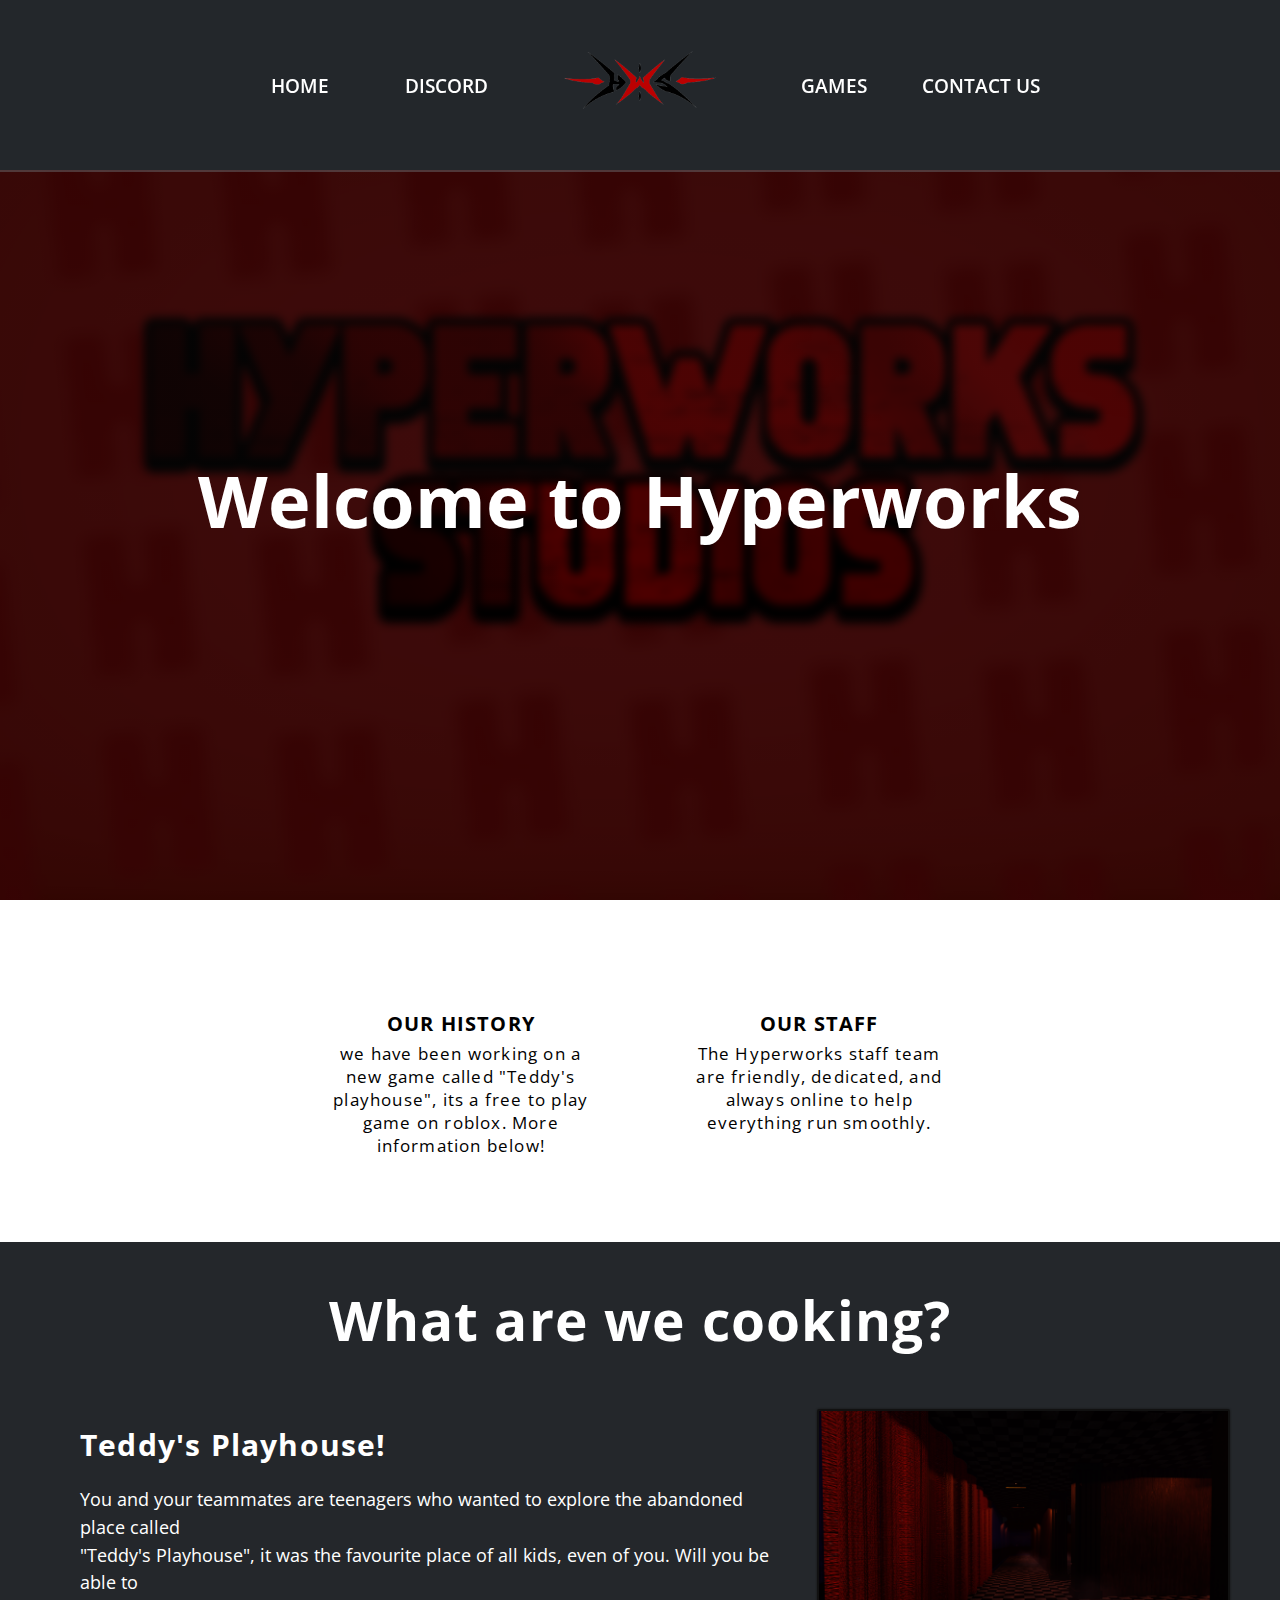
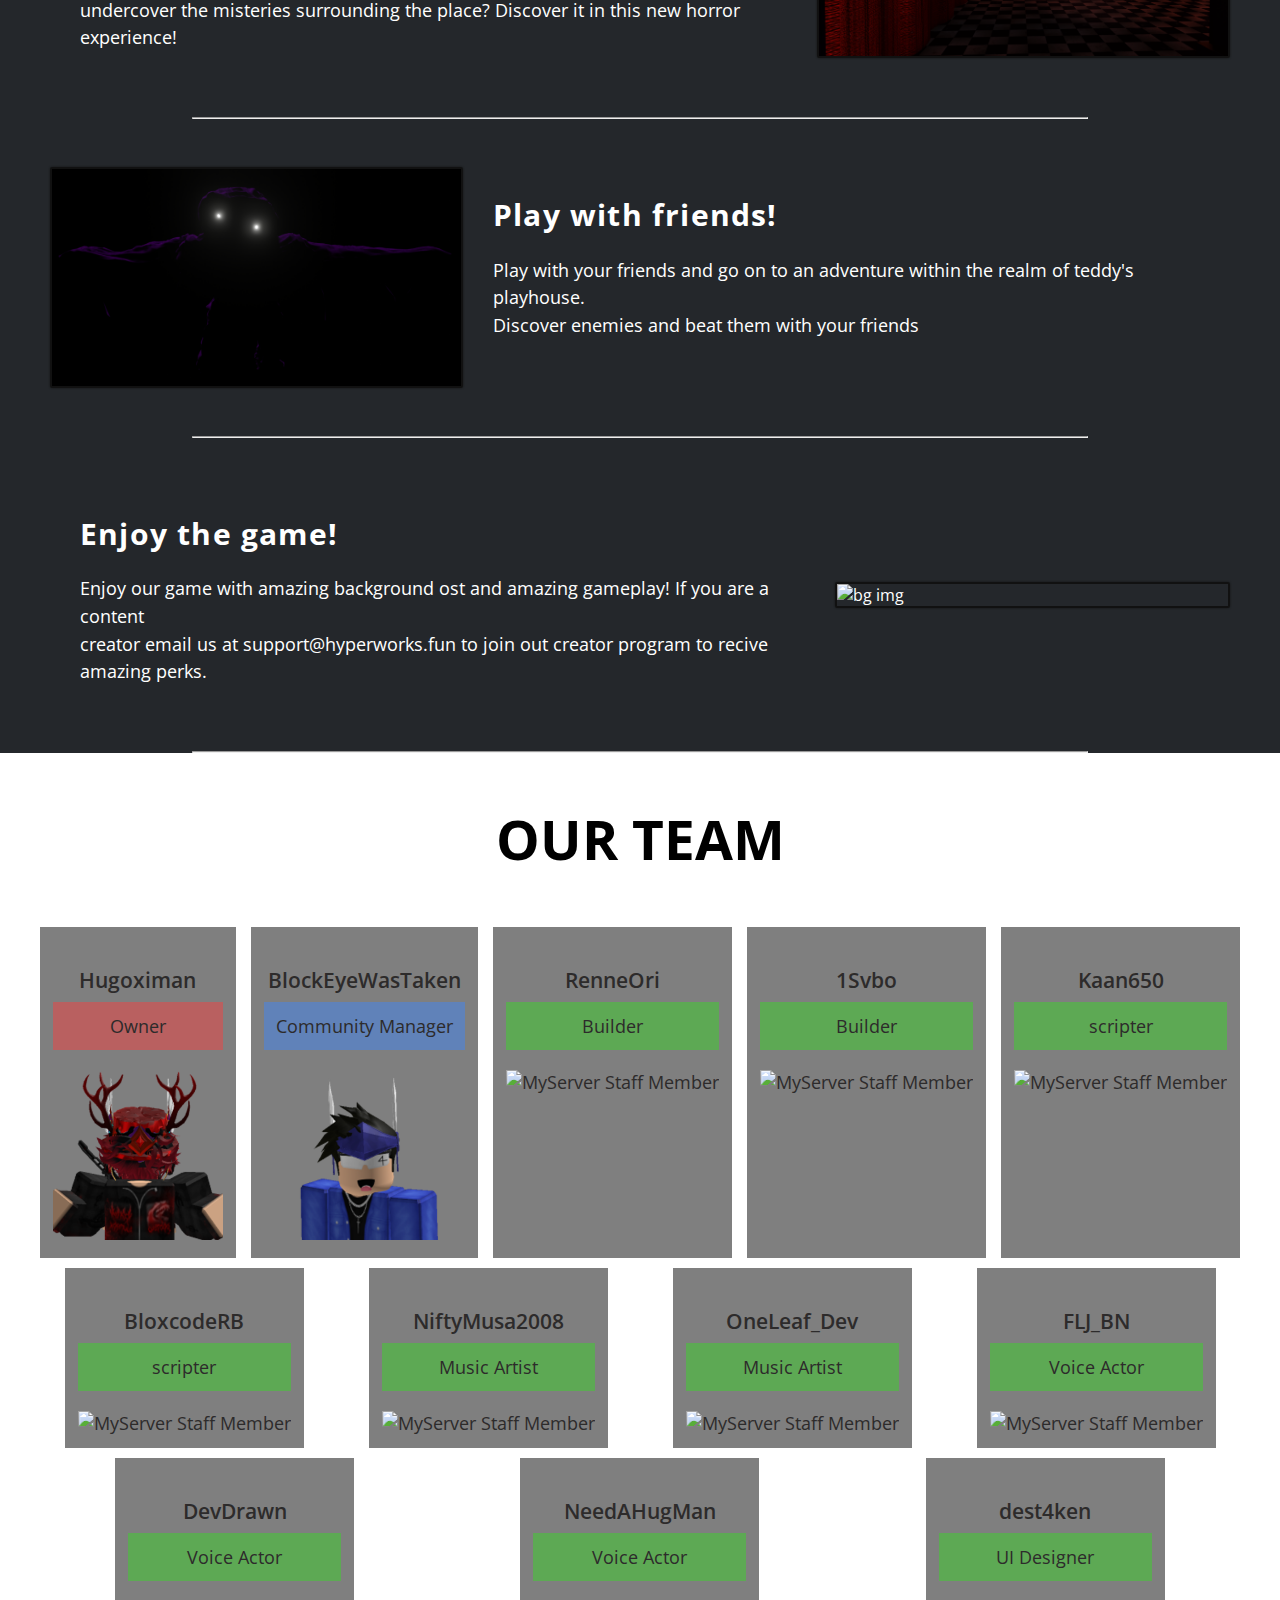
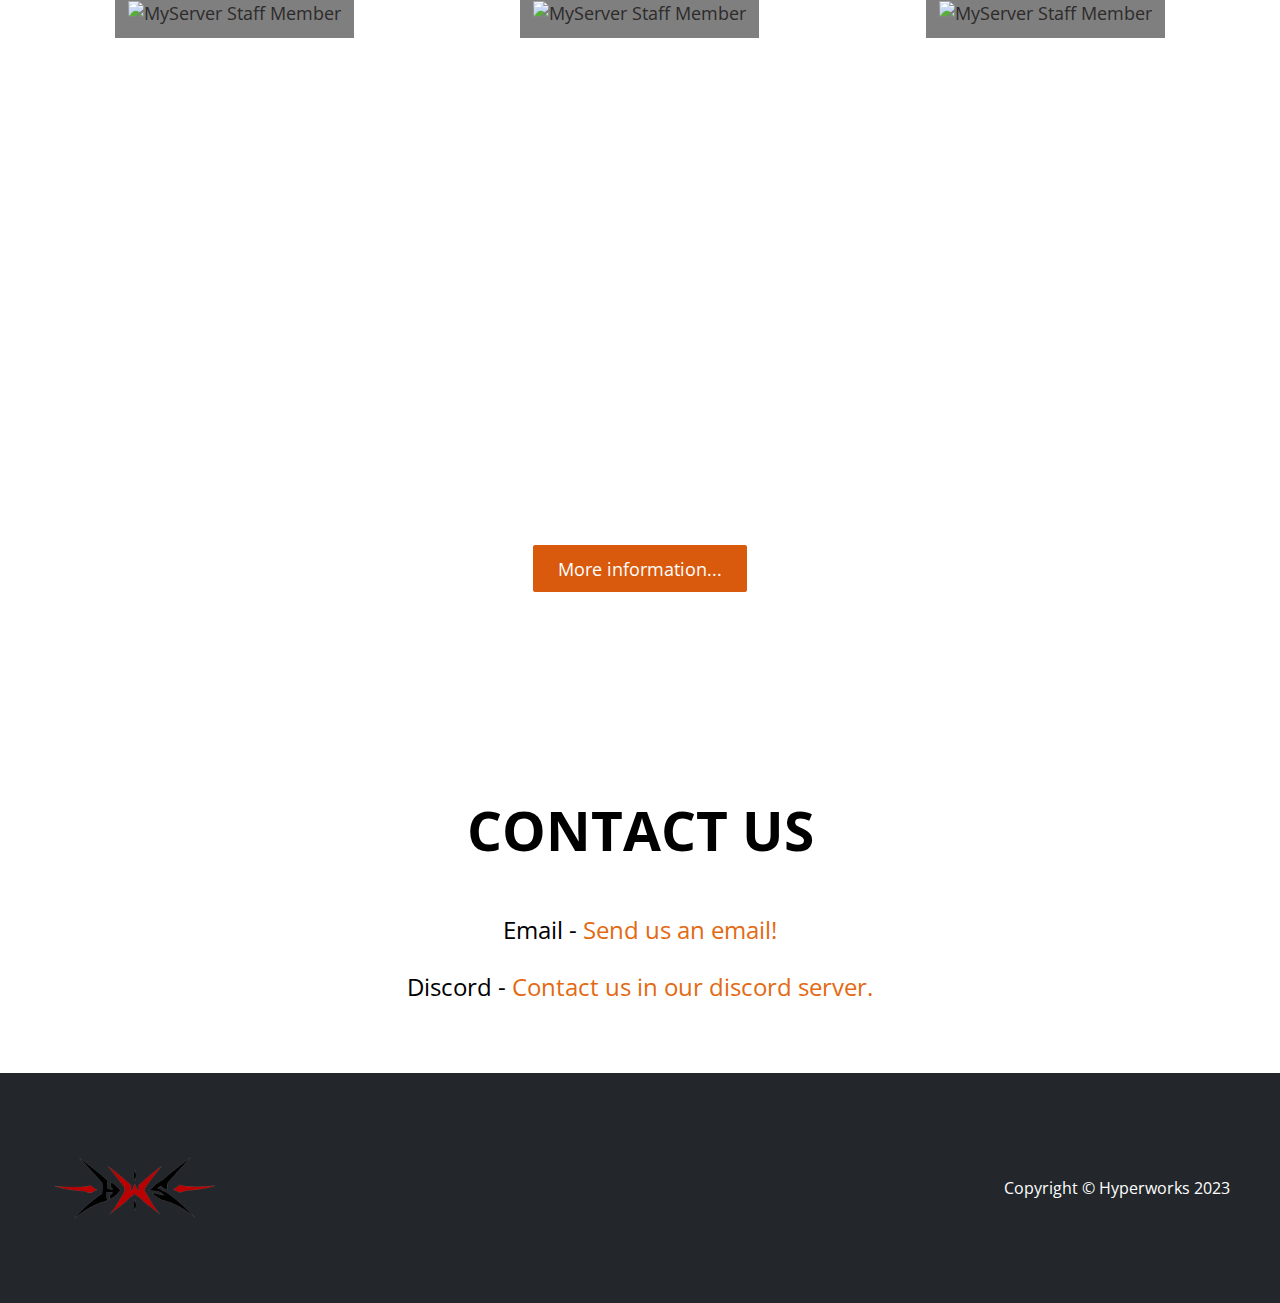
==== index.html @ 55dc38e3 "e" ====
<!DOCTYPE html>
<html>
<head>
  <link rel="icon" href="img/favicon.png">
	<title>Hyperworks - Official Website</title>

	<meta charset="utf-8">
	<meta property="og:title" content="Hyperworks Official Website" />
	<meta property="og:type" content="Official website for hyperworks studio." />
	<meta property="og:url" content="https://hyperworks.fun" />
	<meta property="og:image" content="https://discord.com/channels/1036314527408595025/1036680721793818724/1137017485170851901" />
	<meta name="theme-color" content="#DC143C">
	<meta name="twitter:card" content="summary_large_image">
	<link href="https://fonts.googleapis.com/css2?family=Open+Sans:wght@400;600;700&display=swap" rel="stylesheet">
	<link rel="stylesheet" href="stylesheet.css">
	<script src="https://use.fontawesome.com/30155533f0.js"></script>
	<script type="text/javascript">
		function mobile() {
			var bars = document.getElementById("mnav");
			if(bars.className === "mnav") {
				bars.className += " responsive";
			} else {
				bars.className = "mnav";
			}
		}
	</script>

</head>
<body>
	<header>
		<div class="nav">
			<ul class="nav-items" id="nav-items">
				<a><li onclick="mobile()" class="icon fa fa-bars fa-2x"></li></a>
				<a href="#main"><li class="h">
					<div class="overlay"></div>
					Home
				</li></a>
				<a href="https://discord.gg/hyperworks-studios-1071355913589501952" target="_blank"><li class="h">
					<div class="overlay"></div>
					Discord
				</li></a>
				<div class="log"><img alt="MyServer Logo" class="logo" src="img/logo.png"></div>
				<a href="https://www.roblox.com/groups/16931151/Hyperworks-Studios#!/about" target="_blank"><li class="h">
					<div class="overlay"></div>
					Games
				</li></a>
				<a href="#contact"><li class="h">
					<div class="overlay"></div>
					Contact Us
				</li></a>
			</ul>
			<div class="mnav" id="mnav">
				<a href="#main"><li class="i">
					Home
				</li></a>
				<a href="#"><li class="i">
					Forums
				</li></a>
				<a href="#games"><li class="i">
					Games
				</li></a>
				<a href="#contact"><li class="i">
					Contact Us
				</li></a>
			</div>
		</div>

		<div class="hero" id="main">
			<h1>Welcome to Hyperworks</h1>
			
		</div>
	</header>
	<div class="main">
		<div id="description">
			<div>
				<i class="fa fa-rocket fa-4x"></i>
				<span>
					<h3>OUR HISTORY</h3>
					<p>we have been working on a new game called "Teddy's playhouse", its a free to play game on roblox. More information below!</p>
				</span>
			</div>
			<div>
				<i class="fa fa-user fa-4x"></i>
				<span>
					<h3>OUR STAFF</h3>
					<p>The Hyperworks staff team are friendly, dedicated, and always online to help everything run smoothly.</p>
				</span>
			</div>
		</div>
		<div id="games">
			<h2>What are we cooking?</h2>
			<div class="game e">
				<div>
					<h3>Teddy's Playhouse!</h3>
					<p>You and your teammates are teenagers who wanted to explore the abandoned place called <br> "Teddy's Playhouse", it was the favourite place of all kids, even of you. Will you be able to <br> undercover the misteries surrounding the place? Discover it in this new horror experience!</p>
				</div>
				<img alt="teddy's playhouse" class="gimg a" src="img/image 2.png">
			</div>

			<hr>

			<div class="game f">
				<div>
					<h3>Play with friends!</h3>
					<p>Play with your friends and go on to an adventure within the realm of teddy's playhouse. <br> Discover enemies and beat them with your friends</p>
				</div>
				<img alt="teddy's playhouse" class="gimg b" src="img/image 1.png">
			</div>

			<hr>

			<div class="game g">
				<div>
					<h3>Enjoy the game!</h3>
					<p>Enjoy our game with amazing background ost and amazing gameplay! If you are a content <br> creator email us at support@hyperworks.fun to join out creator program to recive <br> amazing perks.</p>
				</div>
				<img alt="bg img" class="gimg c" src="https://media.discordapp.net/attachments/1071357102876004402/1115530755041411072/Baslksz175_20230606093550.png?width=1191&height=670">
			</div>

			<hr>
		</div>
		<div id="staff">
			<div class="staff">
				<h2>OUR TEAM</h2>
				<div class="staff-team">
					
					<div>
						<h3>Hugoximan</h3>
						<div class="owner">Owner</div>
						<img alt="MyServer Staff Member" src="img/hugo.png">
					</div>
					
					<div>
						<h3>BlockEyeWasTaken</h3>
						<div class="manager">Community Manager</div>
						<img alt="MyServer Staff Member" src="img/BlockEye.png">
					</div>

					<div>
						<h3>RenneOri</h3>
						<div class="dev">Builder</div>
						<img alt="MyServer Staff Member" src="https://cdn.discordapp.com/attachments/1136580159919632496/1136587157507678228/Png.png">
					</div>

					<div>
						<h3>1Svbo</h3>
						<div class="dev">Builder</div>
						<img alt="MyServer Staff Member" src="https://cdn.discordapp.com/attachments/1036680721793818724/1136996719238848554/Png.png">
					</div>         				

					<div>
						<h3>Kaan650</h3>
						<div class="dev">scripter</div>
						<img alt="MyServer Staff Member" src="https://cdn.discordapp.com/attachments/1036680721793818724/1136993802326921246/Png.png">
					</div>

					<div>
						<h3>BloxcodeRB</h3>
						<div class="dev">scripter</div>
						<img alt="MyServer Staff Member" src="https://cdn.discordapp.com/attachments/1036680721793818724/1136993907721375765/Png.png">
					</div>

					<div>
						<h3>NiftyMusa2008</h3>
						<div class="dev">Music Artist</div>
						<img alt="MyServer Staff Member" src="https://cdn.discordapp.com/attachments/1036680721793818724/1136995076917170236/Png.png">
					</div>

					<div>
						<h3>OneLeaf_Dev</h3>
						<div class="dev">Music Artist</div>
						<img alt="MyServer Staff Member" src="https://cdn.discordapp.com/attachments/1036680721793818724/1136995274909302805/Png.png">
					</div>

					<div>
						<h3>FLJ_BN</h3>
						<div class="dev">Voice Actor</div>
						<img alt="MyServer Staff Member" src="https://cdn.discordapp.com/attachments/1136580159919632496/1136973795287126026/Png.png">
					</div>

					<div>
						<h3>DevDrawn</h3>
						<div class="dev">Voice Actor</div>
						<img alt="MyServer Staff Member" src="https://cdn.discordapp.com/attachments/1036680721793818724/1136995762169983066/Png.png">
					</div>

					<div>
						<h3>NeedAHugMan</h3>
						<div class="dev">Voice Actor</div>
						<img alt="MyServer Staff Member" src="https://cdn.discordapp.com/attachments/1036680721793818724/1136995730846912512/Png.png">
					</div>	

					<div>
						<h3>dest4ken</h3>
						<div class="dev">UI Designer</div>
						<img alt="MyServer Staff Member" src="https://cdn.discordapp.com/attachments/1036680721793818724/1136996291499528272/Png.png">
					</div>
          				

				</div>
			</div>
		</div>
		<div id="announcement">
			<div class="an-img">
				<h2>NEWS & ANNOUNCEMENTS</h2>
				<p class="an-t">
					<b>Teddy's playhouse will release soon!</b>
					<br><br>
					We are happy to announce that our team is hard at work on Teddy's Playhouse, and the release date is now closer than ever.
					<br><br>
					<i>Teddy's play house coming soon....</i>
					<br><br>
					<a href="https://discord.gg/hyperworks-studios-1071355913589501952" class="btn">More information...</a>
				</p>
			</div>
		</div>
		<div id="contact">
			<h2>CONTACT US</h2>
			<p>Email - <a href="Email.html">Send us an email!</a></p>
			<p>Discord - <a href="https://discord.gg/hyperworks-studios-1071355913589501952">Contact us in our discord server.</a></p>
		</div>
	</div>
	<footer>
		<img alt="MyServer Logo" src="img/logo.png">
		<p>Copyright &copy; Hyperworks 2023</p>
	</footer>


	<script src="https://code.jquery.com/jquery-1.11.2.min.js" type="text/javascript"></script>
	<script src="main.js" type="text/javascript"></script>

</body>
</html>
---- stylesheet.css ----
/* Proudly created by BlexieKing */
/* https://www.spigotmc.org/members/blexieking.168027 */


/* Main */

* {
	box-sizing: border-box;
}

body {
	font-family: "Open Sans", Helvetica;
	margin: 0;
}

h1 {
	font-size: 2.5em;
	margin: 0;
}

a {
	text-decoration: none;
	color: white;
}

h2 {
	font-size: 40px;
	text-align: center;
}

h3 {
	margin: 25px 0 0 0;
}

.btn {
	padding: 10px 25px;
	background: #d95a0c;
	color: white;
	display: inline-block;
	border-radius: 2px;
	transition-duration: 0.2s;
}

.btn:hover {
	background: #e80909;
}

/* Header */

/*NAV*/

.nav-items a:not(:first-child) {
	display: none;
}

.icon {
	top: 0;
	right: 0;
	margin: 30px 30px 0 0;
	position: absolute;
	cursor: pointer;
}

.mnav.responsive {
	margin-top: 70px;
	display: inline-flex;
	position: absolute;
	z-index: 10;
	top: 0;
	right: 0;
	flex-direction: column;
	color: white;
	background-color: #23272b;
	font-size: 1em;
	padding: 20px;
}

.i {
	list-style: none;
	padding: 5px;
}


.nav-items {
	display: flex;
	justify-content: space-between;
	list-style-type: none;
	height: 100%;
	margin: 0 auto;
	padding: 0;
	align-items: center;
}
.mnav {
	display: none;
}
.log {
	width: 100%;
	text-align: center;
	padding-bottom: 5px;
	order: -1;
}
.logo {
	width: 160px;
	transition-duration: 0.5s;
	margin: 0 40px;
}
.logo:hover {
	transform: scale(1.05);
}
.nav {
	width: 100%;
	background-color: #23272b;
	box-shadow: 0 2px rgba(105, 106, 109, 0.5);
	color: white;
	display: flex;
	justify-content: space-between;
	padding: 0 30px;
	align-items: center;
	z-index: 9;
}
.h {
	display: flex;
	align-items: center;
	justify-content: center;
	position: relative;
	text-transform: uppercase;
	width: 100px;
	color: white;
	font-weight: 600;
	cursor: pointer;
	background: #f30808;
	margin: 0 5px 0 5px;
	height: 100%;
}

.overlay {
	position: absolute;
	bottom: 0;
	background: #d20d09;
	width: 100%;
	height: 0%;
	transition: all 0.35s ease-in-out;
	z-index: -1;
}

.h:hover .overlay {
	height: 100%;
}


/*NAV*/


.hero {
	height: 50vh;
	width: 100%;
	background: linear-gradient(rgba(0,0,0,0.7),rgba(0,0,0,0.7)),
	url("../img/background.png") no-repeat center center;
	background-size: cover;
	text-align: center;

	display: flex;
	align-items: center;
	flex-direction: column;
	justify-content: center;

	color: white;
}


.info {
	font-size: 1.3em;
}

.info span {
	color: #eb0c0c;
	font-weight: bold;
}

.ip {
	cursor: pointer;
}

/* Description */

#description i {
	color: #222;
}

#description {
	display: flex;
	justify-content: center;
	margin: 65px 0;
	flex-wrap: wrap;
}

#description p {
	margin: 5px 0 0 0;
}

#description div {
	padding: 20px 50px;
	width: 80%;
	text-align: center;
}

#description div i {
	transition-duration: 0.6s;
}

#description div i:hover {
	transform: scale(1.09);
}

#description div span {
	font-size: 1.05em;
	letter-spacing: 1.2px;
}

/* Our Games */

#games {
	color: white;
	background: #24272b;
}

.gimg {
	width: 100%;
	align-self: center;
	border: 2px solid #111;
	border-radius: 2px;
	box-shadow: 0 0 2px #111;
}

.game {
	display: flex;
	justify-content: space-around;
	flex-wrap: wrap;
	padding: 40px 50px;
}

#games h2,
.game h3 {
	letter-spacing: 1.2px;
}

#games h2 {
	margin: 0;
	padding: 40px 0 0 0;
}

.game h3 {
	font-size: 20px;
}

.game div {
	margin: 0 30px;
	font-size: 19px;
	line-height: 1.4em;
}

hr {
	background: white;
	height: 1px;
	width: 70%;
}

/* Staff */
.staff-team {
	display: flex;
	justify-content: space-around;
	flex-wrap: wrap;
	margin: 20px auto 10px auto;
	width: 95%;
}

.staff {
	padding: 20px 0;
}

.staff h2 {
	margin-top: 0;
}

.staff-team > div {
	padding: 10px;
	margin: 5px;
	background-color: rgba(0,0,0,0.5);
	color: #2D2B2B;
	text-align: center;
	transition: all ease 0.3s;
	width: 100px;
	font-size: 10px;
	z-index: 5;
}

.staff-team > div:hover {
	transform: scale(1.02);
}

.staff-team h3 {
	margin-bottom: 8px;
	font-weight: 600;
}

.staff-team img {
	width: 50px;
	margin-top: 20px;
}

.ma {width: 78%; background: #f44141;}
.mb {width: 96%; background: #33af33;}
.mc {width: 98%; background: #4286f4;}

.owner,
.manager,
.dev {
	padding: 12px;
}

.owner {background-color: rgba(244, 65, 65, .5);}
.manager {background-color: rgba(66, 134, 244, .5);}
.dev {background-color: rgba(59, 211, 42, .5);}

/* Announcement */

#announcement {
	text-align: center;
	color: white;
}

.an-img {
	width: 100%;
	background: linear-gradient(rgba(0,0,0,0.45),rgba(0,0,0,0.35)),
	url("img/background.png") no-repeat center center;
	background-size: cover;
	background-attachment: fixed;
	padding: 100px 50px;
}

.an-t {
	font-size: 0.95em;
	line-height: 1.5em;
	margin: 30px 30px;
	background: rgba(255,255,255,0.05);
	padding: 20px;
	border-top-left-radius: 5px;
	border-bottom-right-radius: 5px;
}

/* Contact Us */

#contact {
	margin: 50px 30px 70px 30px;
	text-align: center;
}

#contact a {
	color: #e36a13;
}

#contact h2 {
	margin-top: 8px;
}

#contact p {
	font-size: 0.9em;
}

/* Footer */

footer {
	color: white;
	display: flex;
	align-items: center;
	justify-content: center;
	flex-wrap: wrap;
	background: #23272b;
	padding: 30px 50px;
}

footer img {
	width: 170px;
}

footer a {
	color: rgb(255, 0, 0);
	text-decoration: underline;
}



/* RESPONSIVE LAYOUT */

@media(min-width: 900px) {
	/*NAV*/
	.nav {
		position: fixed;
	}
	.log {
		order: 0;
		width: auto;
	}
	.nav-items a:not(:first-child) {
		display: flex;
	}
	.nav-items a:first-child {
		display: none;
	}
	.nav-items {
		justify-content: center;
	}

	/*END NAV*/


	#contact p {
		font-size: 1.5em;
	}
	.hero {
		padding-top: 100px;
		height: 100vh;
	}
	.gimg {
		width: 35%;
	}
	.game {
		flex-wrap: nowrap;
	}
	.f, .h, .j, .l {
		flex-direction: row-reverse;
	}
	.game h3 {
		font-size: 30px;
	}
	.game div {
		line-height: 1.5;
		font-size: 1.15em;
	}
	#description {
		flex-wrap: nowrap;
	}
	#description div {
		width: 28%;
	}
	h2 {
		font-size: 55px;
	}

	.h {
		padding: 0 6px;
		margin-right: 5px;
		width: 137px;
		font-size: 1.2em;
		background: none;
		height: 100px;
	}
	h1 {
		font-size: 4.5em;
	}
	.staff-team img {
		width: 170px;
	}
	.staff-team > div {
		padding: 13px;
		width: auto;
		font-size: 18px;
	}

	.staff {
		padding: 40px 0;
	}

	.an-t {
		font-size: 1.15em;
	}

	footer {
		justify-content: space-between;
	}
}
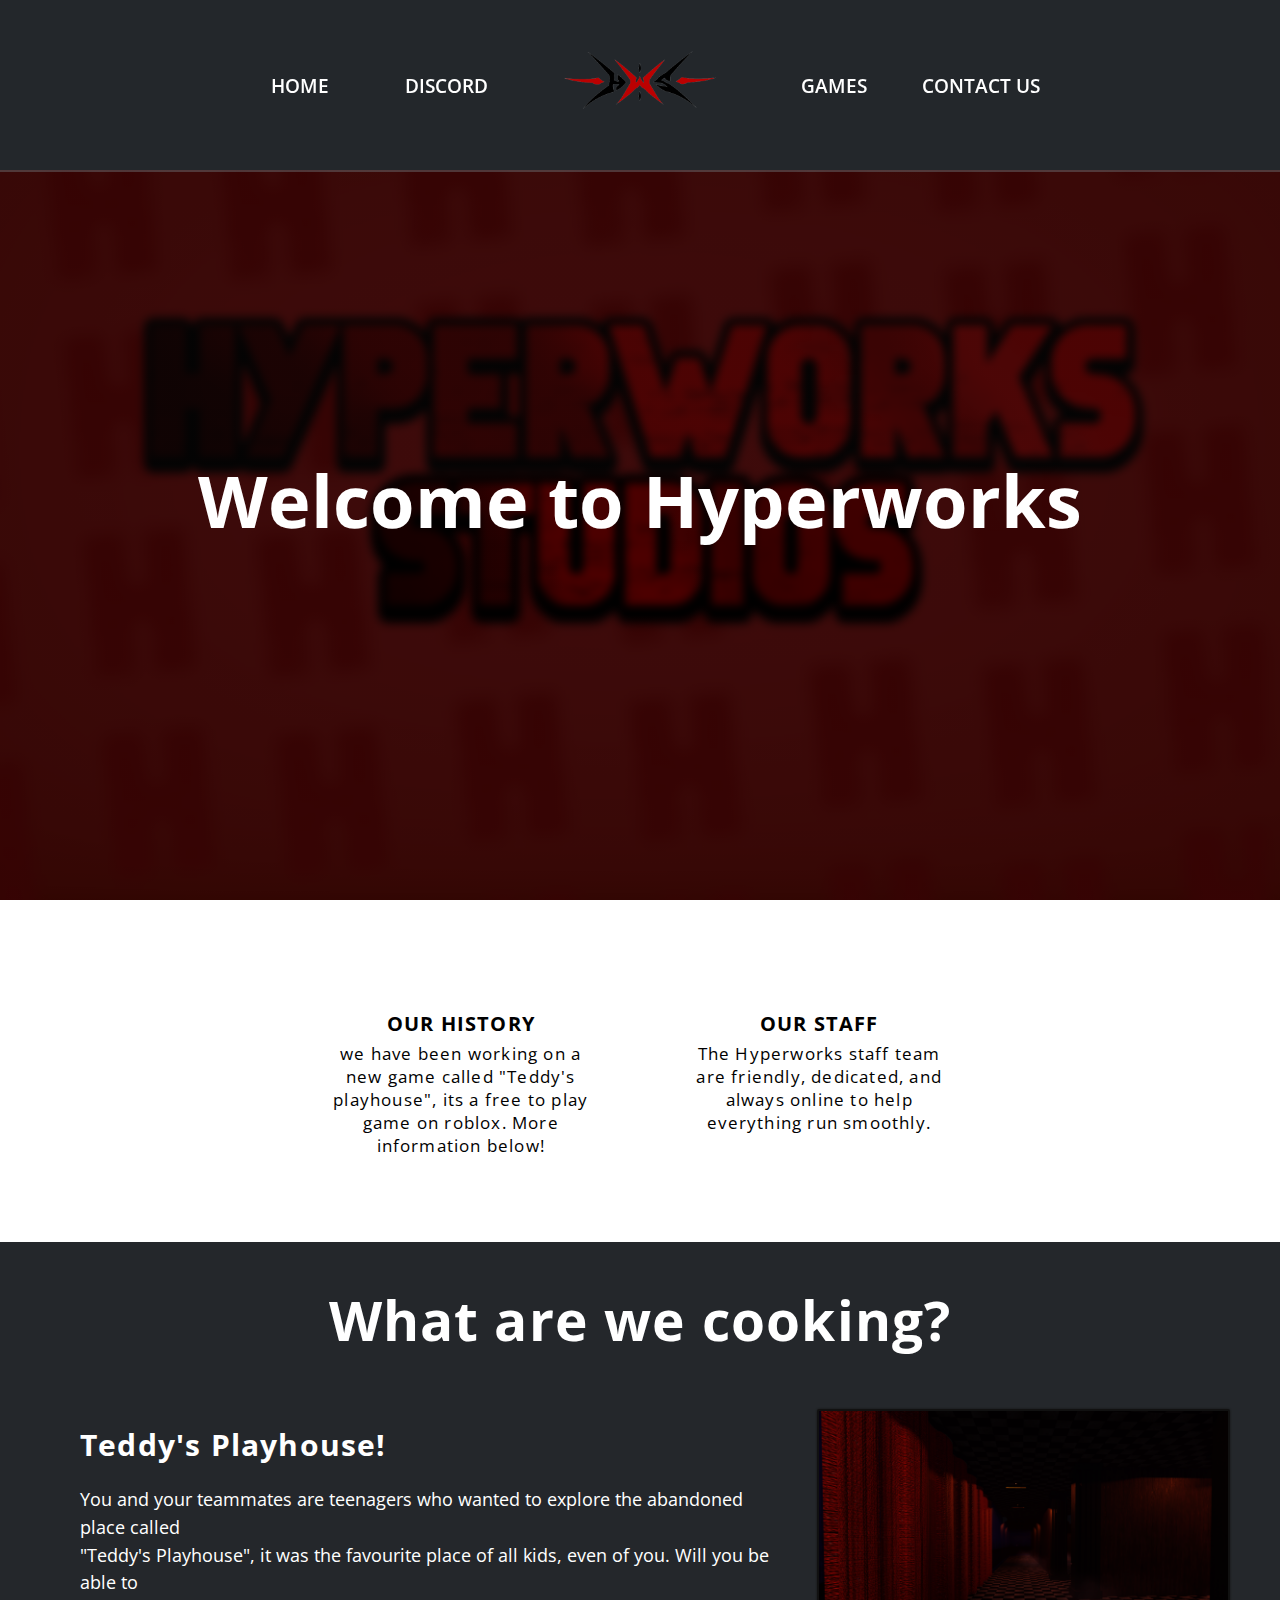
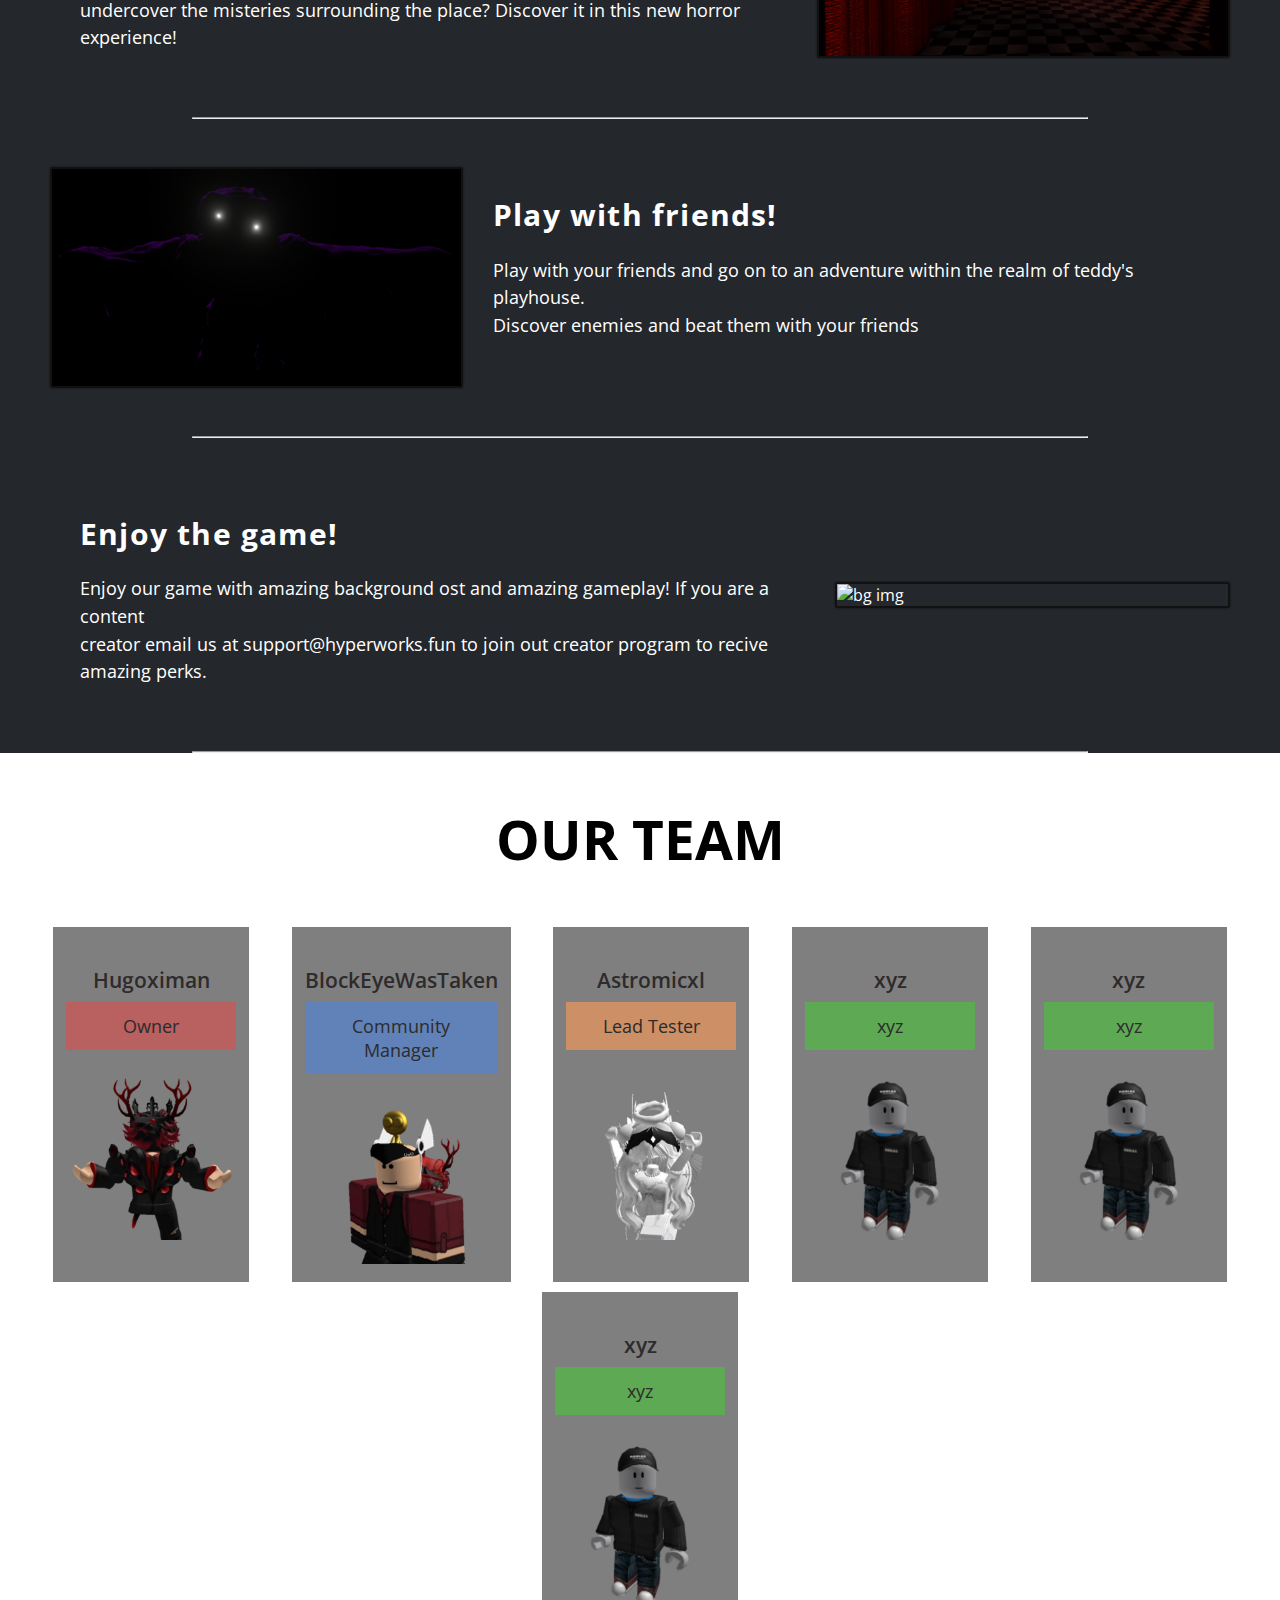
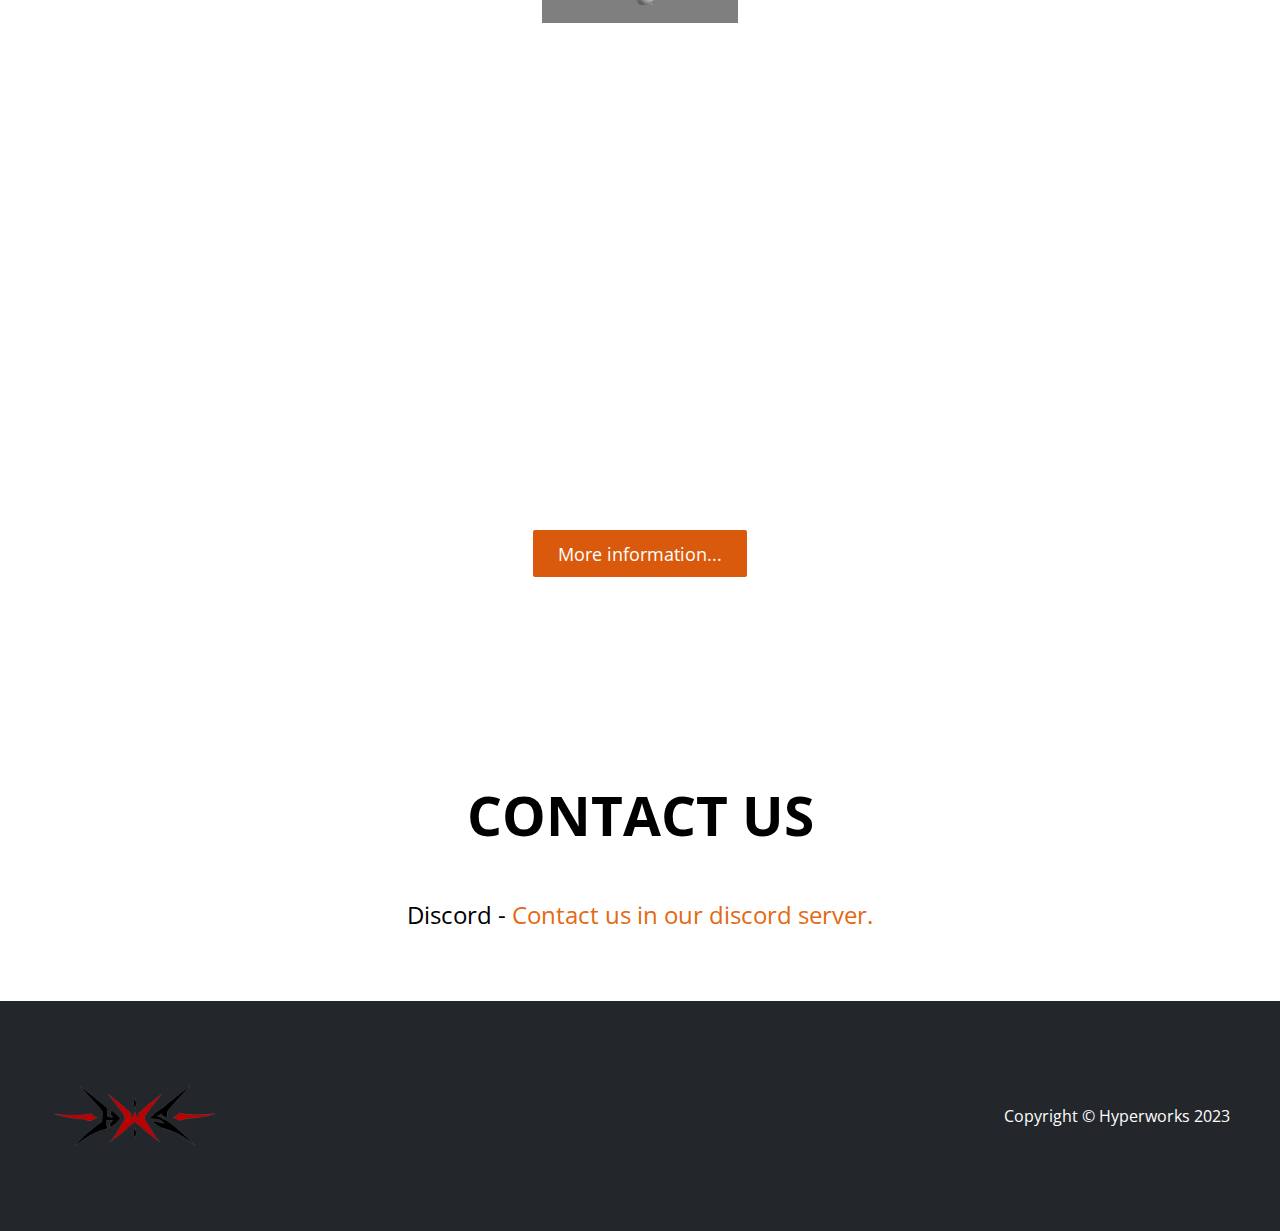
==== commit 96b688d4: "upd 0.01" ====
--- a/index.html
+++ b/index.html
@@ -132,70 +132,31 @@
 					
 					<div>
 						<h3>BlockEyeWasTaken</h3>
-						<div class="manager">Community Manager</div>
+						<div class="manager">Community <br> Manager</div>
 						<img alt="MyServer Staff Member" src="img/BlockEye.png">
 					</div>
 
 					<div>
-						<h3>RenneOri</h3>
-						<div class="dev">Builder</div>
-						<img alt="MyServer Staff Member" src="https://cdn.discordapp.com/attachments/1136580159919632496/1136587157507678228/Png.png">
+						<h3>Astromicxl</h3>
+						<div class="leadtester">Lead Tester</div>
+						<img alt="MyServer Staff Member" src="img/astro.png">
 					</div>
 
 					<div>
-						<h3>1Svbo</h3>
-						<div class="dev">Builder</div>
-						<img alt="MyServer Staff Member" src="https://cdn.discordapp.com/attachments/1036680721793818724/1136996719238848554/Png.png">
-					</div>         				
-
+						<h3>xyz</h3>
+						<div class="dev">xyz</div>
+						<img alt="MyServer Staff Member" src="img/roblox.png">
+					</div>
 					<div>
-						<h3>Kaan650</h3>
-						<div class="dev">scripter</div>
-						<img alt="MyServer Staff Member" src="https://cdn.discordapp.com/attachments/1036680721793818724/1136993802326921246/Png.png">
+						<h3>xyz</h3>
+						<div class="dev">xyz</div>
+						<img alt="MyServer Staff Member" src="img/roblox.png">
 					</div>
-
 					<div>
-						<h3>BloxcodeRB</h3>
-						<div class="dev">scripter</div>
-						<img alt="MyServer Staff Member" src="https://cdn.discordapp.com/attachments/1036680721793818724/1136993907721375765/Png.png">
-					</div>
-
-					<div>
-						<h3>NiftyMusa2008</h3>
-						<div class="dev">Music Artist</div>
-						<img alt="MyServer Staff Member" src="https://cdn.discordapp.com/attachments/1036680721793818724/1136995076917170236/Png.png">
-					</div>
-
-					<div>
-						<h3>OneLeaf_Dev</h3>
-						<div class="dev">Music Artist</div>
-						<img alt="MyServer Staff Member" src="https://cdn.discordapp.com/attachments/1036680721793818724/1136995274909302805/Png.png">
-					</div>
-
-					<div>
-						<h3>FLJ_BN</h3>
-						<div class="dev">Voice Actor</div>
-						<img alt="MyServer Staff Member" src="https://cdn.discordapp.com/attachments/1136580159919632496/1136973795287126026/Png.png">
-					</div>
-
-					<div>
-						<h3>DevDrawn</h3>
-						<div class="dev">Voice Actor</div>
-						<img alt="MyServer Staff Member" src="https://cdn.discordapp.com/attachments/1036680721793818724/1136995762169983066/Png.png">
-					</div>
-
-					<div>
-						<h3>NeedAHugMan</h3>
-						<div class="dev">Voice Actor</div>
-						<img alt="MyServer Staff Member" src="https://cdn.discordapp.com/attachments/1036680721793818724/1136995730846912512/Png.png">
-					</div>	
-
-					<div>
-						<h3>dest4ken</h3>
-						<div class="dev">UI Designer</div>
-						<img alt="MyServer Staff Member" src="https://cdn.discordapp.com/attachments/1036680721793818724/1136996291499528272/Png.png">
-					</div>
-          				
+						<h3>xyz</h3>
+						<div class="dev">xyz</div>
+						<img alt="MyServer Staff Member" src="img/roblox.png">
+					</div>        				
 
 				</div>
 			</div>
@@ -216,7 +177,6 @@
 		</div>
 		<div id="contact">
 			<h2>CONTACT US</h2>
-			<p>Email - <a href="Email.html">Send us an email!</a></p>
 			<p>Discord - <a href="https://discord.gg/hyperworks-studios-1071355913589501952">Contact us in our discord server.</a></p>
 		</div>
 	</div>
--- a/stylesheet.css
+++ b/stylesheet.css
@@ -155,7 +155,7 @@
 	height: 50vh;
 	width: 100%;
 	background: linear-gradient(rgba(0,0,0,0.7),rgba(0,0,0,0.7)),
-	url("../img/background.png") no-repeat center center;
+	url("img/bg.png") no-repeat center center;
 	background-size: cover;
 	text-align: center;
 
@@ -314,12 +314,16 @@
 
 .owner,
 .manager,
+.leadtester{
+	padding: 12px;
+}
 .dev {
 	padding: 12px;
 }
 
 .owner {background-color: rgba(244, 65, 65, .5);}
 .manager {background-color: rgba(66, 134, 244, .5);}
+.leadtester {background-color: rgba(245, 151, 88, 0.647);}
 .dev {background-color: rgba(59, 211, 42, .5);}
 
 /* Announcement */
@@ -332,7 +336,7 @@
 .an-img {
 	width: 100%;
 	background: linear-gradient(rgba(0,0,0,0.45),rgba(0,0,0,0.35)),
-	url("img/background.png") no-repeat center center;
+	url("img/bg.png") no-repeat center center;
 	background-size: cover;
 	background-attachment: fixed;
 	padding: 100px 50px;
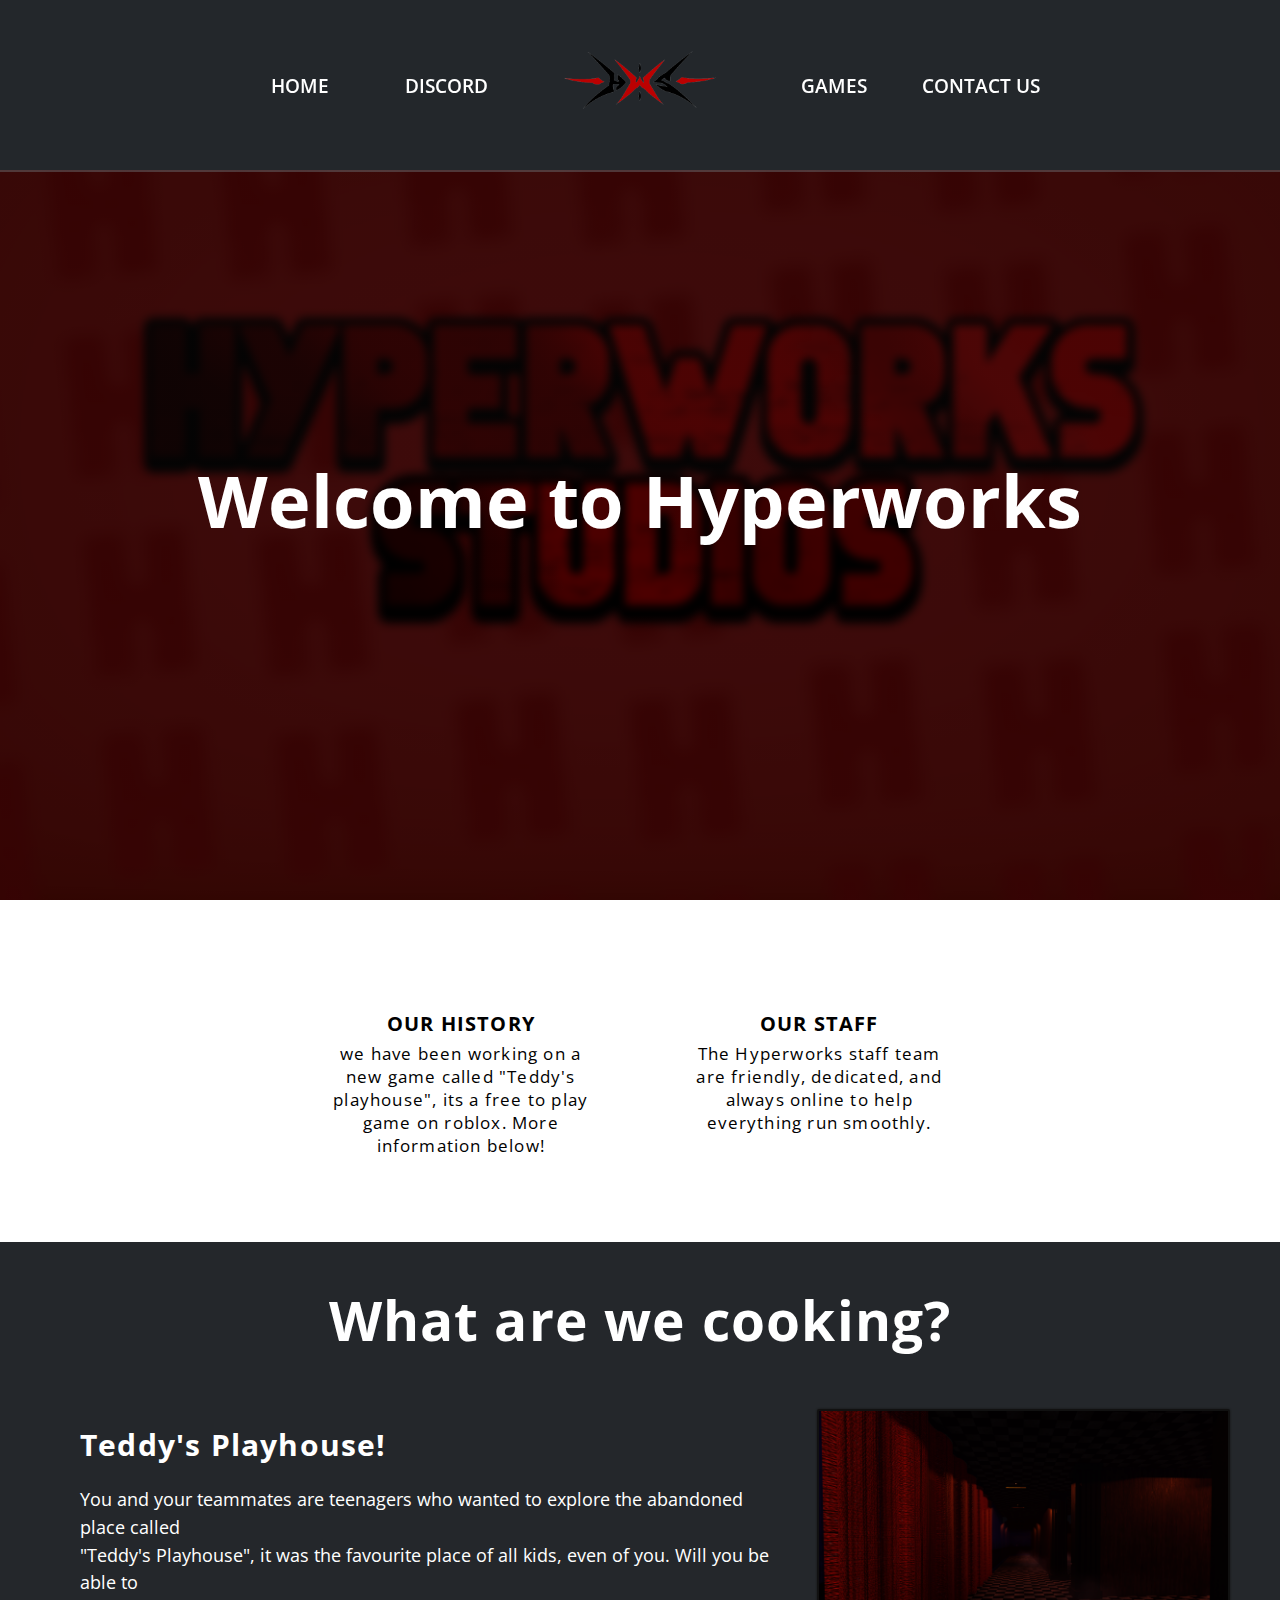
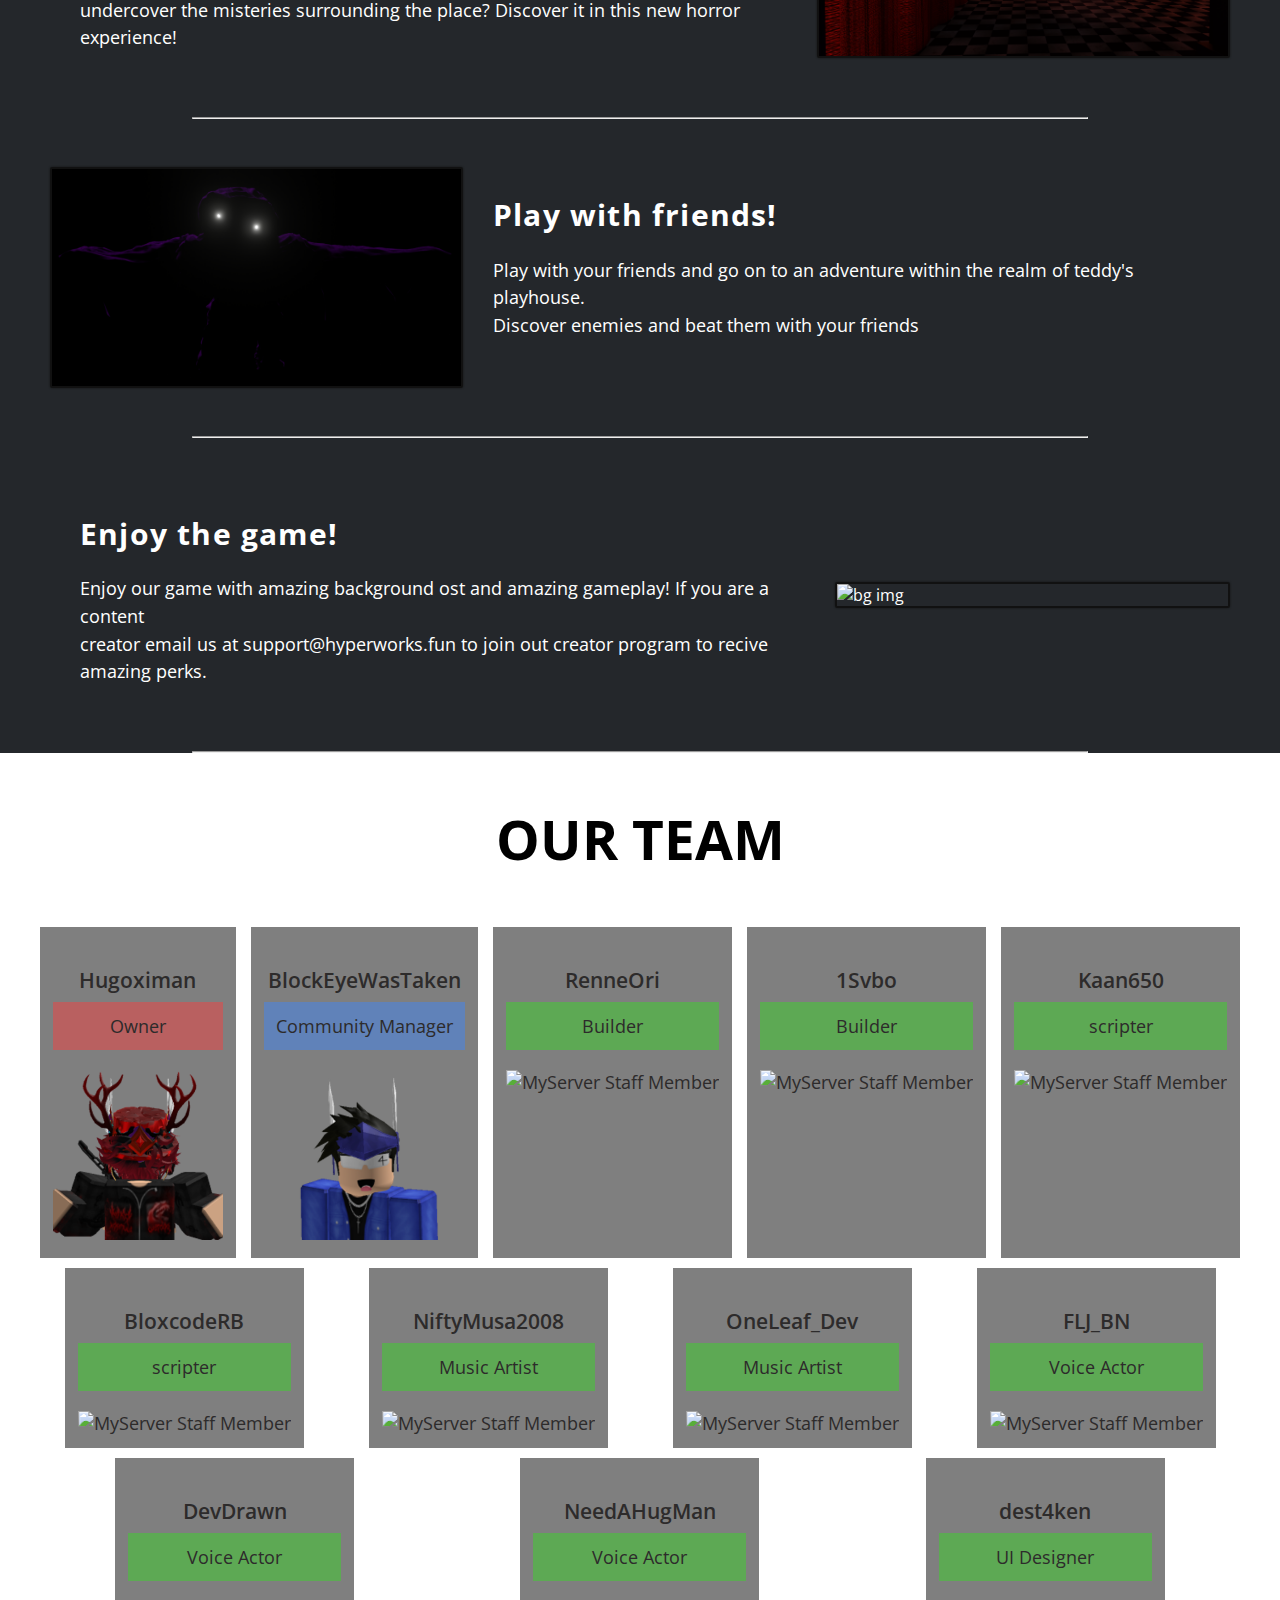
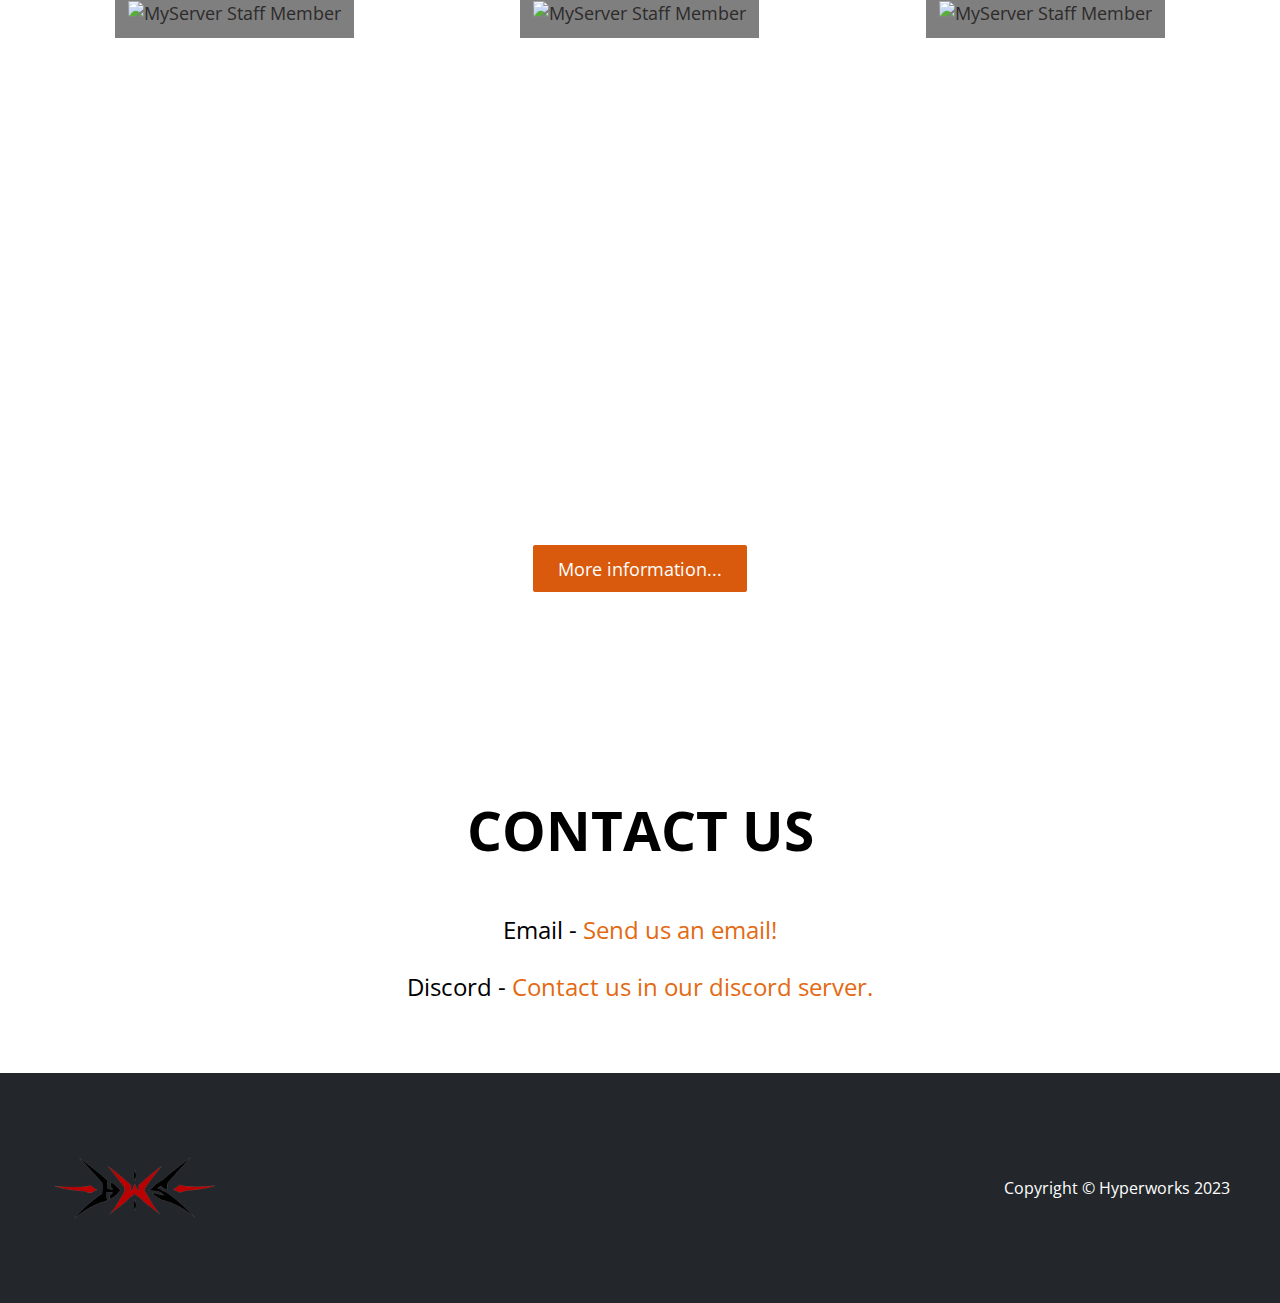
==== commit 04e7c05a: "Revert "upd 0.01"" ====
--- a/index.html
+++ b/index.html
@@ -132,31 +132,70 @@
 					
 					<div>
 						<h3>BlockEyeWasTaken</h3>
-						<div class="manager">Community <br> Manager</div>
+						<div class="manager">Community Manager</div>
 						<img alt="MyServer Staff Member" src="img/BlockEye.png">
 					</div>
 
 					<div>
-						<h3>Astromicxl</h3>
-						<div class="leadtester">Lead Tester</div>
-						<img alt="MyServer Staff Member" src="img/astro.png">
-					</div>
-
-					<div>
-						<h3>xyz</h3>
-						<div class="dev">xyz</div>
-						<img alt="MyServer Staff Member" src="img/roblox.png">
-					</div>
-					<div>
-						<h3>xyz</h3>
-						<div class="dev">xyz</div>
-						<img alt="MyServer Staff Member" src="img/roblox.png">
-					</div>
-					<div>
-						<h3>xyz</h3>
-						<div class="dev">xyz</div>
-						<img alt="MyServer Staff Member" src="img/roblox.png">
-					</div>        				
+						<h3>RenneOri</h3>
+						<div class="dev">Builder</div>
+						<img alt="MyServer Staff Member" src="https://cdn.discordapp.com/attachments/1136580159919632496/1136587157507678228/Png.png">
+					</div>
+
+					<div>
+						<h3>1Svbo</h3>
+						<div class="dev">Builder</div>
+						<img alt="MyServer Staff Member" src="https://cdn.discordapp.com/attachments/1036680721793818724/1136996719238848554/Png.png">
+					</div>         				
+
+					<div>
+						<h3>Kaan650</h3>
+						<div class="dev">scripter</div>
+						<img alt="MyServer Staff Member" src="https://cdn.discordapp.com/attachments/1036680721793818724/1136993802326921246/Png.png">
+					</div>
+
+					<div>
+						<h3>BloxcodeRB</h3>
+						<div class="dev">scripter</div>
+						<img alt="MyServer Staff Member" src="https://cdn.discordapp.com/attachments/1036680721793818724/1136993907721375765/Png.png">
+					</div>
+
+					<div>
+						<h3>NiftyMusa2008</h3>
+						<div class="dev">Music Artist</div>
+						<img alt="MyServer Staff Member" src="https://cdn.discordapp.com/attachments/1036680721793818724/1136995076917170236/Png.png">
+					</div>
+
+					<div>
+						<h3>OneLeaf_Dev</h3>
+						<div class="dev">Music Artist</div>
+						<img alt="MyServer Staff Member" src="https://cdn.discordapp.com/attachments/1036680721793818724/1136995274909302805/Png.png">
+					</div>
+
+					<div>
+						<h3>FLJ_BN</h3>
+						<div class="dev">Voice Actor</div>
+						<img alt="MyServer Staff Member" src="https://cdn.discordapp.com/attachments/1136580159919632496/1136973795287126026/Png.png">
+					</div>
+
+					<div>
+						<h3>DevDrawn</h3>
+						<div class="dev">Voice Actor</div>
+						<img alt="MyServer Staff Member" src="https://cdn.discordapp.com/attachments/1036680721793818724/1136995762169983066/Png.png">
+					</div>
+
+					<div>
+						<h3>NeedAHugMan</h3>
+						<div class="dev">Voice Actor</div>
+						<img alt="MyServer Staff Member" src="https://cdn.discordapp.com/attachments/1036680721793818724/1136995730846912512/Png.png">
+					</div>	
+
+					<div>
+						<h3>dest4ken</h3>
+						<div class="dev">UI Designer</div>
+						<img alt="MyServer Staff Member" src="https://cdn.discordapp.com/attachments/1036680721793818724/1136996291499528272/Png.png">
+					</div>
+          				
 
 				</div>
 			</div>
@@ -177,6 +216,7 @@
 		</div>
 		<div id="contact">
 			<h2>CONTACT US</h2>
+			<p>Email - <a href="Email.html">Send us an email!</a></p>
 			<p>Discord - <a href="https://discord.gg/hyperworks-studios-1071355913589501952">Contact us in our discord server.</a></p>
 		</div>
 	</div>
--- a/stylesheet.css
+++ b/stylesheet.css
@@ -155,7 +155,7 @@
 	height: 50vh;
 	width: 100%;
 	background: linear-gradient(rgba(0,0,0,0.7),rgba(0,0,0,0.7)),
-	url("img/bg.png") no-repeat center center;
+	url("../img/background.png") no-repeat center center;
 	background-size: cover;
 	text-align: center;
 
@@ -314,16 +314,12 @@
 
 .owner,
 .manager,
-.leadtester{
-	padding: 12px;
-}
 .dev {
 	padding: 12px;
 }
 
 .owner {background-color: rgba(244, 65, 65, .5);}
 .manager {background-color: rgba(66, 134, 244, .5);}
-.leadtester {background-color: rgba(245, 151, 88, 0.647);}
 .dev {background-color: rgba(59, 211, 42, .5);}
 
 /* Announcement */
@@ -336,7 +332,7 @@
 .an-img {
 	width: 100%;
 	background: linear-gradient(rgba(0,0,0,0.45),rgba(0,0,0,0.35)),
-	url("img/bg.png") no-repeat center center;
+	url("img/background.png") no-repeat center center;
 	background-size: cover;
 	background-attachment: fixed;
 	padding: 100px 50px;
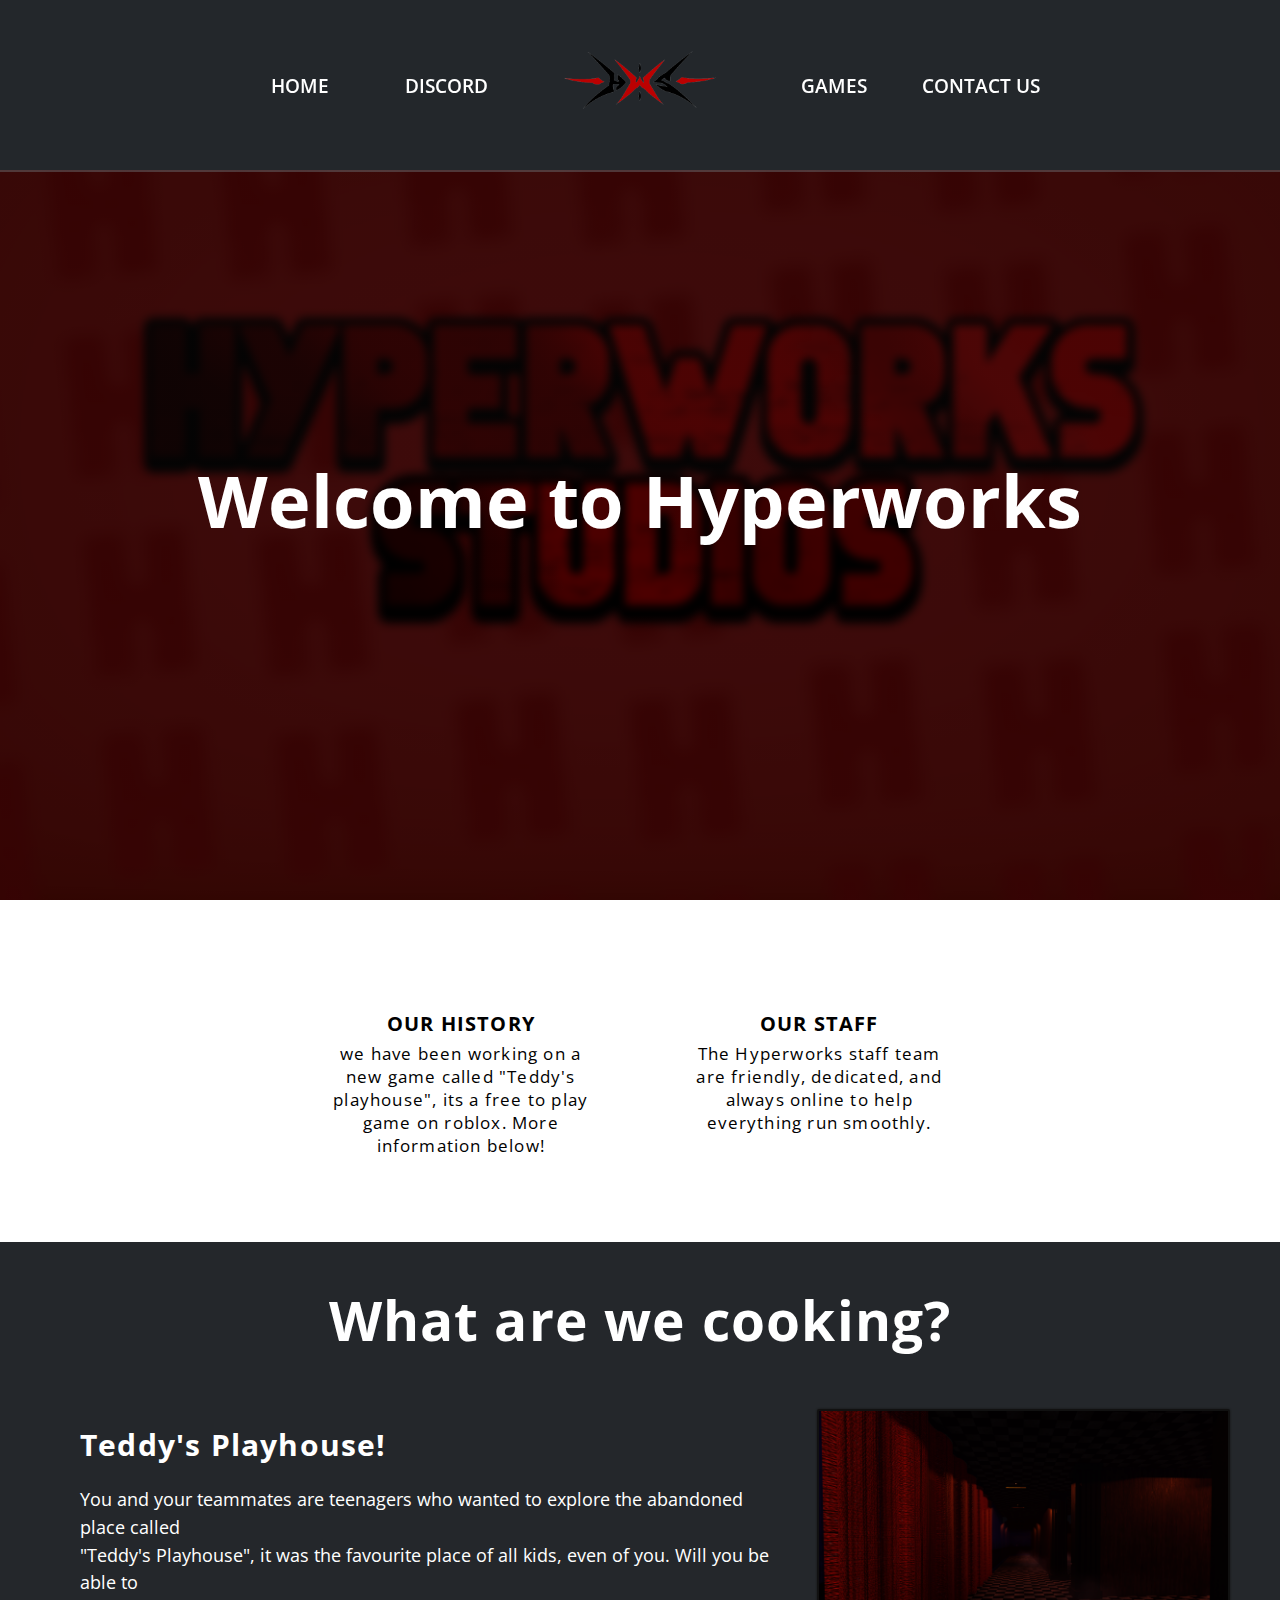
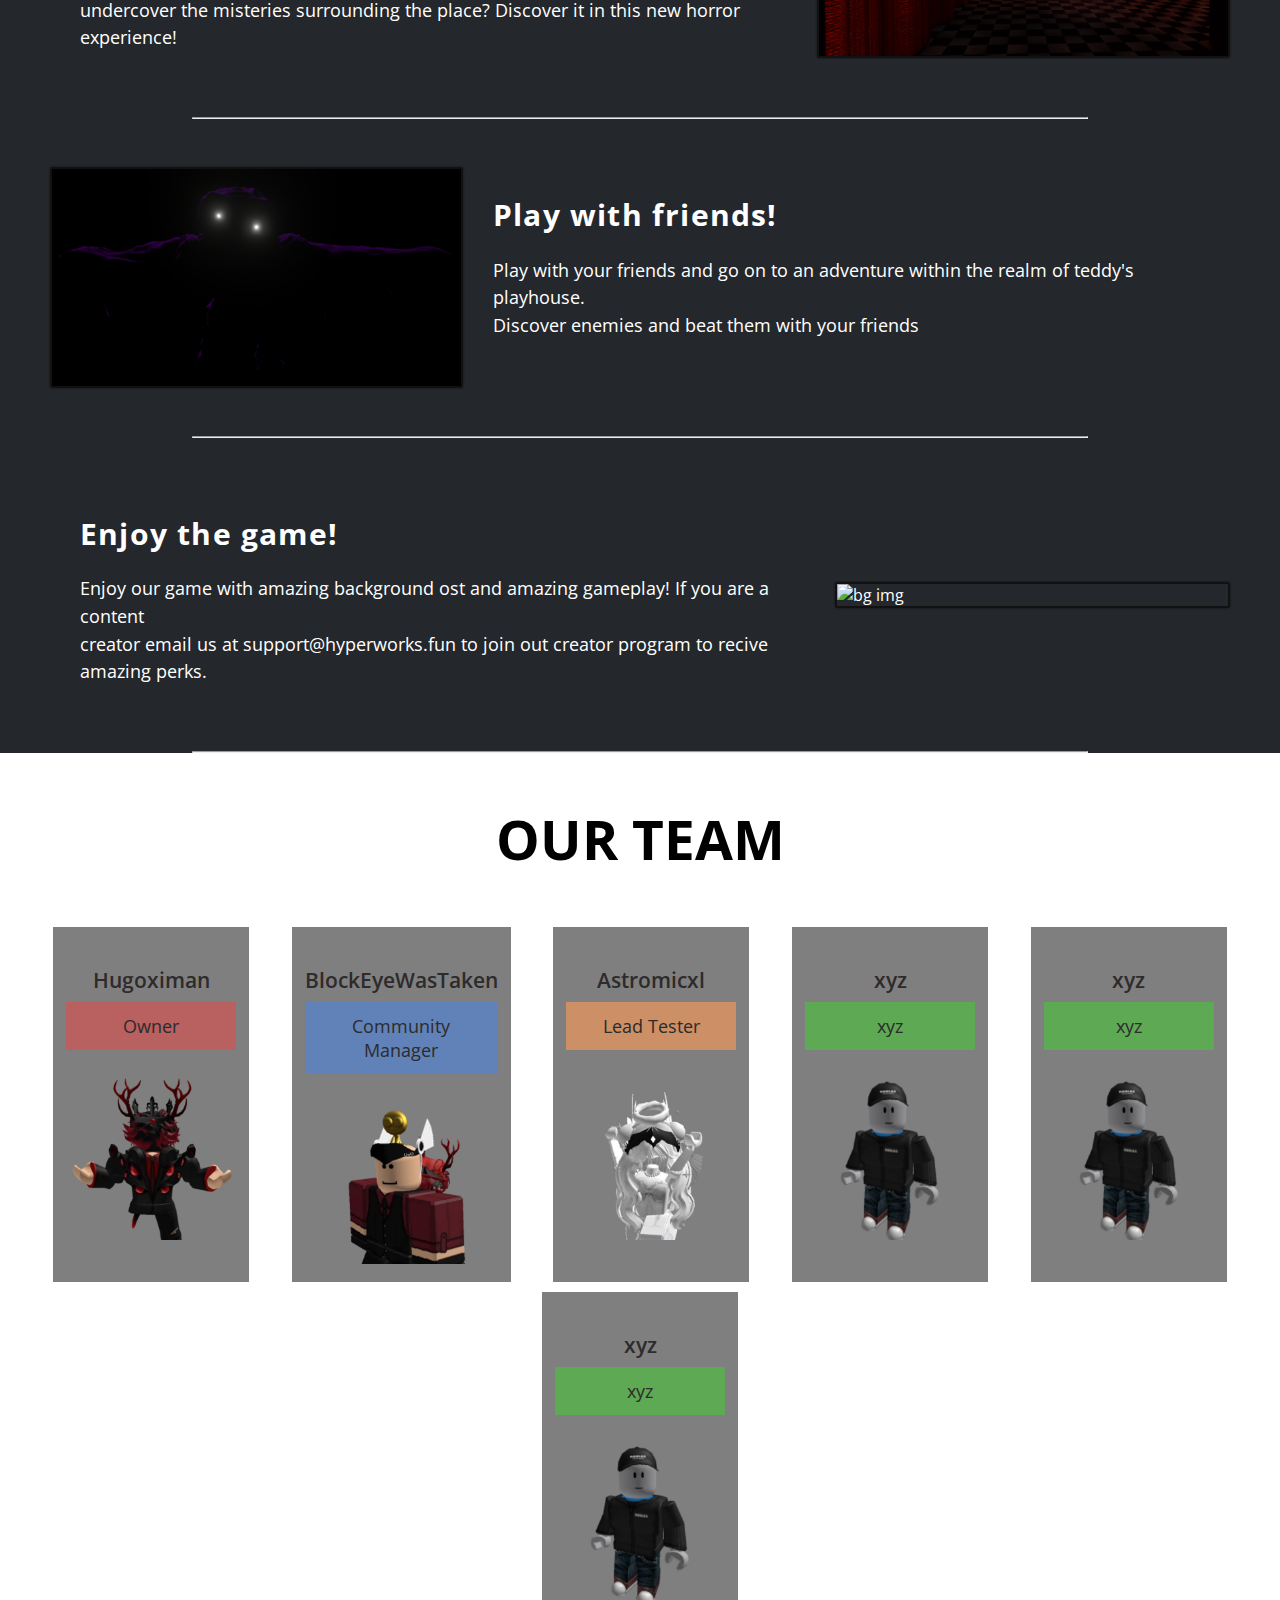
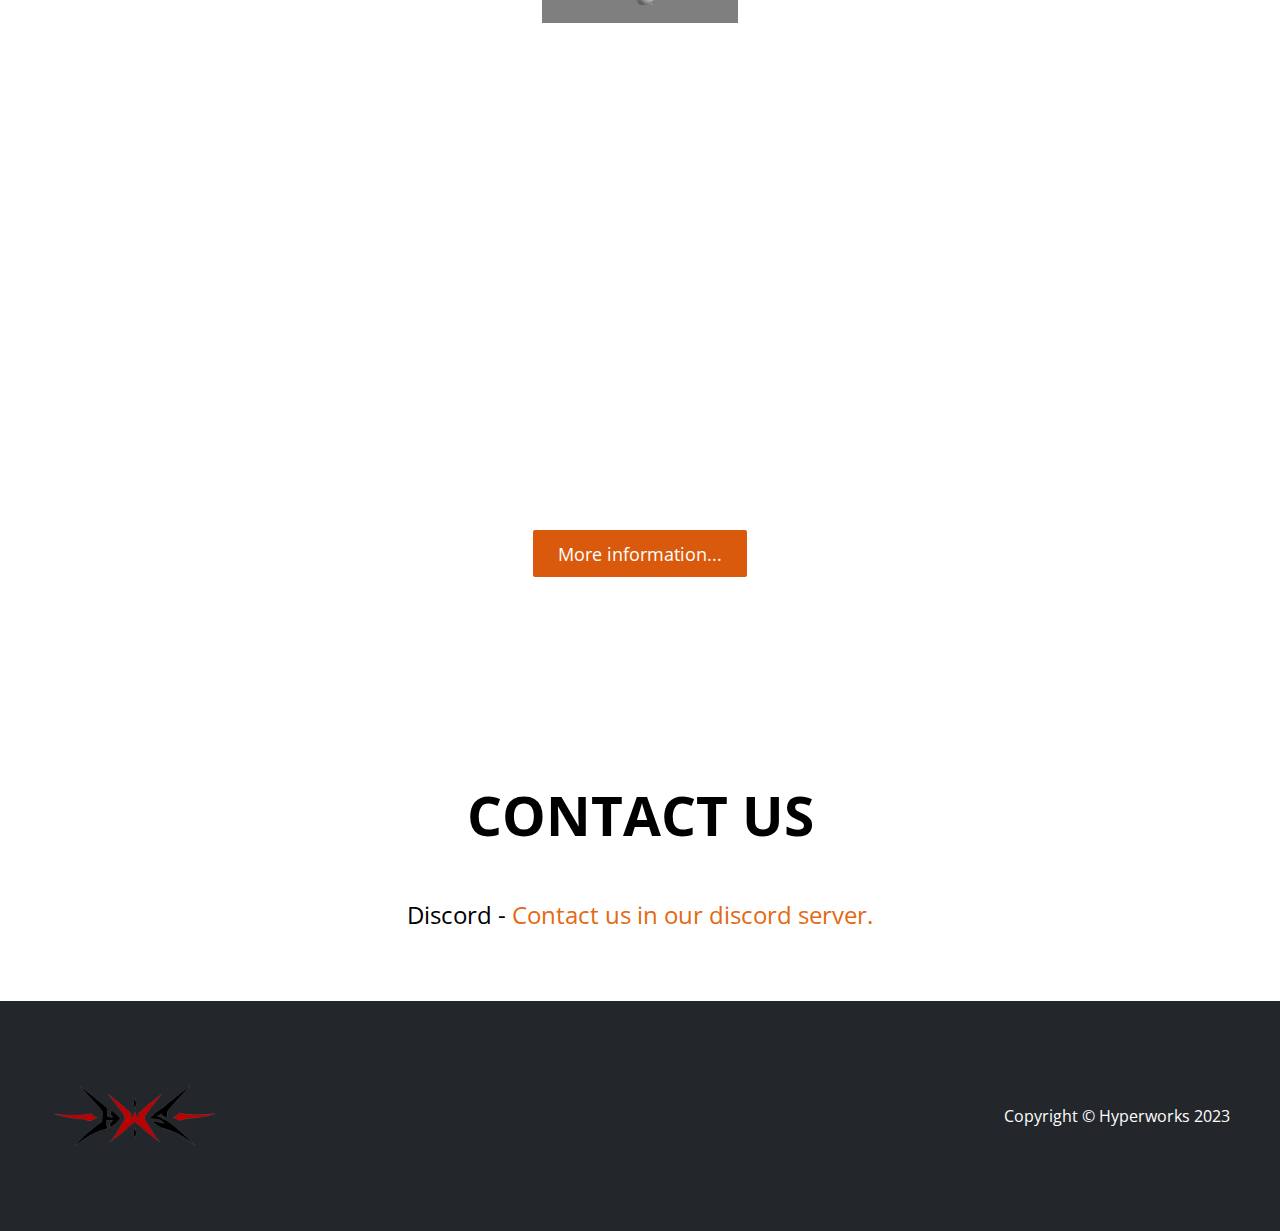
==== commit e34c9ab0: "e 1.1" ====
--- a/index.html
+++ b/index.html
@@ -132,70 +132,31 @@
 					
 					<div>
 						<h3>BlockEyeWasTaken</h3>
-						<div class="manager">Community Manager</div>
+						<div class="manager">Community <br> Manager</div>
 						<img alt="MyServer Staff Member" src="img/BlockEye.png">
 					</div>
 
 					<div>
-						<h3>RenneOri</h3>
-						<div class="dev">Builder</div>
-						<img alt="MyServer Staff Member" src="https://cdn.discordapp.com/attachments/1136580159919632496/1136587157507678228/Png.png">
+						<h3>Astromicxl</h3>
+						<div class="leadtester">Lead Tester</div>
+						<img alt="MyServer Staff Member" src="img/astro.png">
 					</div>
 
 					<div>
-						<h3>1Svbo</h3>
-						<div class="dev">Builder</div>
-						<img alt="MyServer Staff Member" src="https://cdn.discordapp.com/attachments/1036680721793818724/1136996719238848554/Png.png">
-					</div>         				
-
+						<h3>xyz</h3>
+						<div class="dev">xyz</div>
+						<img alt="MyServer Staff Member" src="img/roblox.png">
+					</div>
 					<div>
-						<h3>Kaan650</h3>
-						<div class="dev">scripter</div>
-						<img alt="MyServer Staff Member" src="https://cdn.discordapp.com/attachments/1036680721793818724/1136993802326921246/Png.png">
+						<h3>xyz</h3>
+						<div class="dev">xyz</div>
+						<img alt="MyServer Staff Member" src="img/roblox.png">
 					</div>
-
 					<div>
-						<h3>BloxcodeRB</h3>
-						<div class="dev">scripter</div>
-						<img alt="MyServer Staff Member" src="https://cdn.discordapp.com/attachments/1036680721793818724/1136993907721375765/Png.png">
-					</div>
-
-					<div>
-						<h3>NiftyMusa2008</h3>
-						<div class="dev">Music Artist</div>
-						<img alt="MyServer Staff Member" src="https://cdn.discordapp.com/attachments/1036680721793818724/1136995076917170236/Png.png">
-					</div>
-
-					<div>
-						<h3>OneLeaf_Dev</h3>
-						<div class="dev">Music Artist</div>
-						<img alt="MyServer Staff Member" src="https://cdn.discordapp.com/attachments/1036680721793818724/1136995274909302805/Png.png">
-					</div>
-
-					<div>
-						<h3>FLJ_BN</h3>
-						<div class="dev">Voice Actor</div>
-						<img alt="MyServer Staff Member" src="https://cdn.discordapp.com/attachments/1136580159919632496/1136973795287126026/Png.png">
-					</div>
-
-					<div>
-						<h3>DevDrawn</h3>
-						<div class="dev">Voice Actor</div>
-						<img alt="MyServer Staff Member" src="https://cdn.discordapp.com/attachments/1036680721793818724/1136995762169983066/Png.png">
-					</div>
-
-					<div>
-						<h3>NeedAHugMan</h3>
-						<div class="dev">Voice Actor</div>
-						<img alt="MyServer Staff Member" src="https://cdn.discordapp.com/attachments/1036680721793818724/1136995730846912512/Png.png">
-					</div>	
-
-					<div>
-						<h3>dest4ken</h3>
-						<div class="dev">UI Designer</div>
-						<img alt="MyServer Staff Member" src="https://cdn.discordapp.com/attachments/1036680721793818724/1136996291499528272/Png.png">
-					</div>
-          				
+						<h3>xyz</h3>
+						<div class="dev">xyz</div>
+						<img alt="MyServer Staff Member" src="img/roblox.png">
+					</div>        				
 
 				</div>
 			</div>
@@ -216,7 +177,6 @@
 		</div>
 		<div id="contact">
 			<h2>CONTACT US</h2>
-			<p>Email - <a href="Email.html">Send us an email!</a></p>
 			<p>Discord - <a href="https://discord.gg/hyperworks-studios-1071355913589501952">Contact us in our discord server.</a></p>
 		</div>
 	</div>
--- a/stylesheet.css
+++ b/stylesheet.css
@@ -155,7 +155,7 @@
 	height: 50vh;
 	width: 100%;
 	background: linear-gradient(rgba(0,0,0,0.7),rgba(0,0,0,0.7)),
-	url("../img/background.png") no-repeat center center;
+	url("img/bg.png") no-repeat center center;
 	background-size: cover;
 	text-align: center;
 
@@ -314,12 +314,16 @@
 
 .owner,
 .manager,
+.leadtester{
+	padding: 12px;
+}
 .dev {
 	padding: 12px;
 }
 
 .owner {background-color: rgba(244, 65, 65, .5);}
 .manager {background-color: rgba(66, 134, 244, .5);}
+.leadtester {background-color: rgba(245, 151, 88, 0.647);}
 .dev {background-color: rgba(59, 211, 42, .5);}
 
 /* Announcement */
@@ -332,7 +336,7 @@
 .an-img {
 	width: 100%;
 	background: linear-gradient(rgba(0,0,0,0.45),rgba(0,0,0,0.35)),
-	url("img/background.png") no-repeat center center;
+	url("img/bg.png") no-repeat center center;
 	background-size: cover;
 	background-attachment: fixed;
 	padding: 100px 50px;
